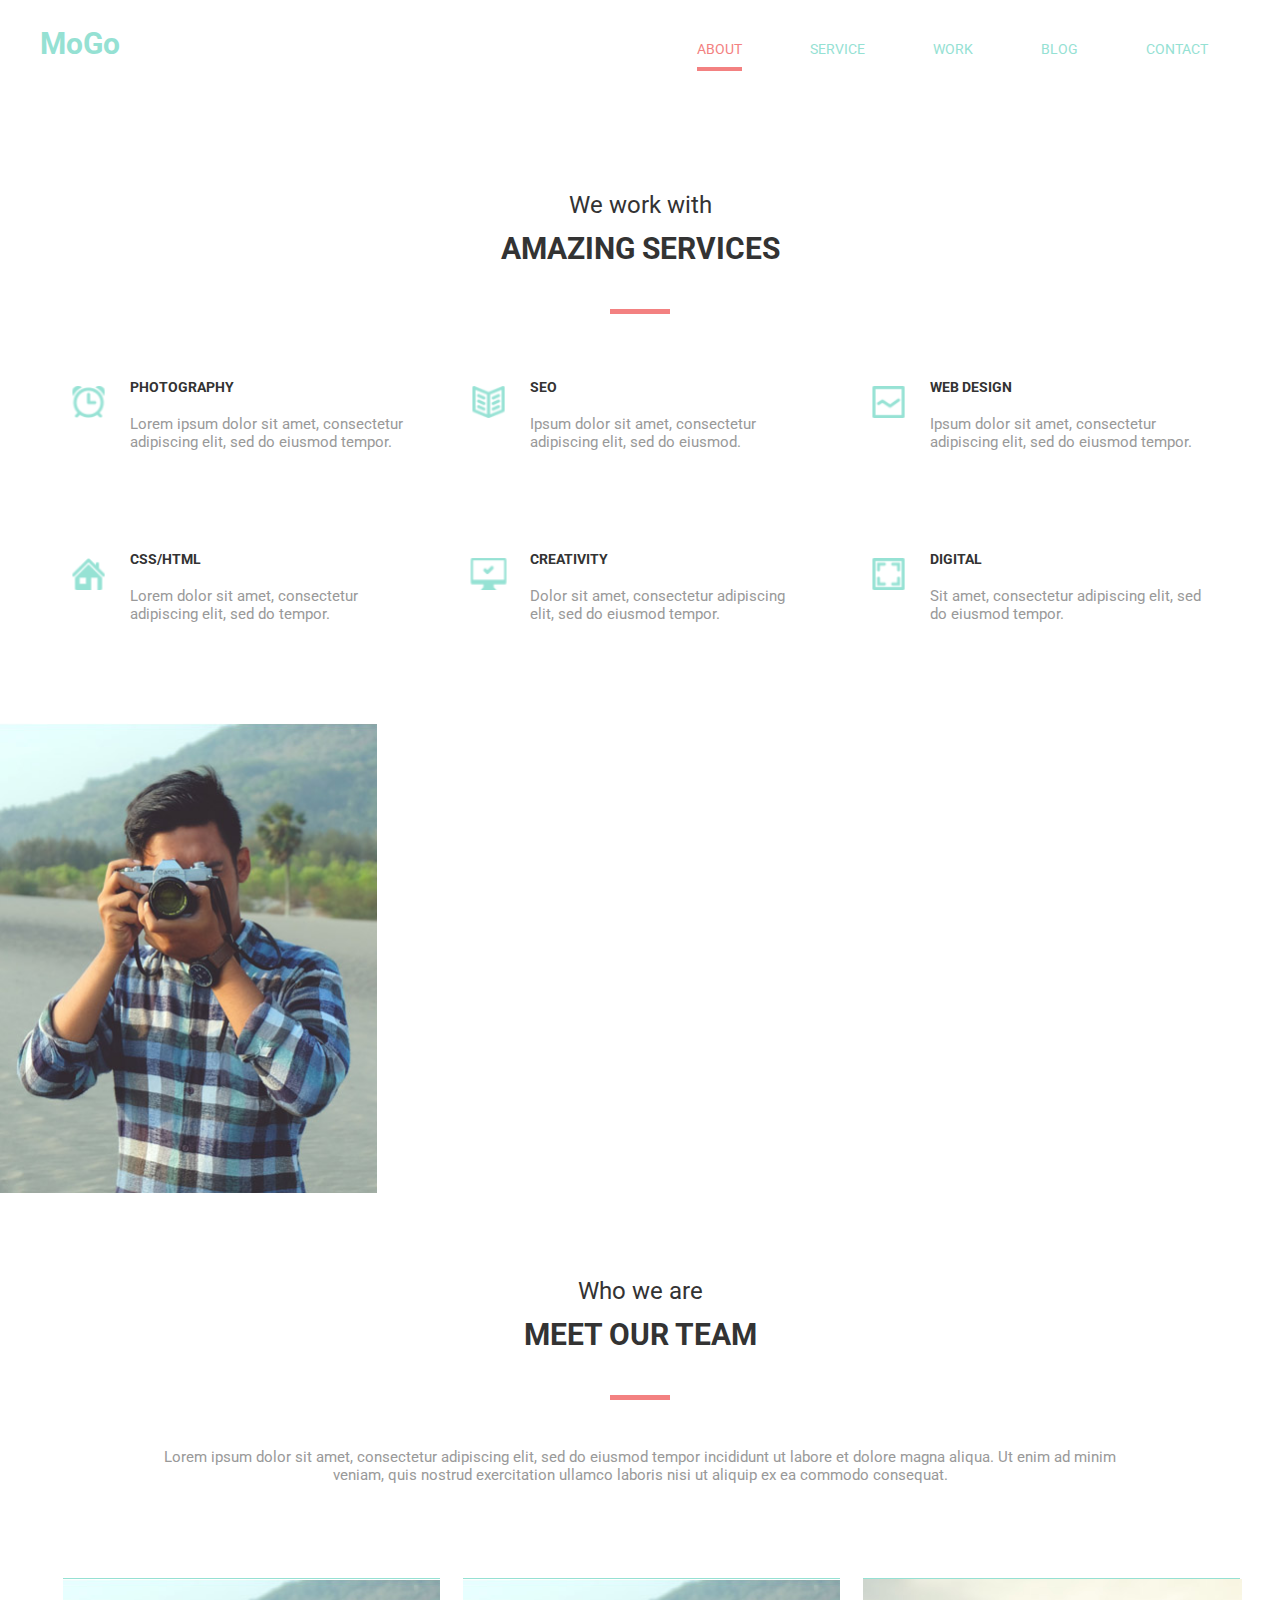
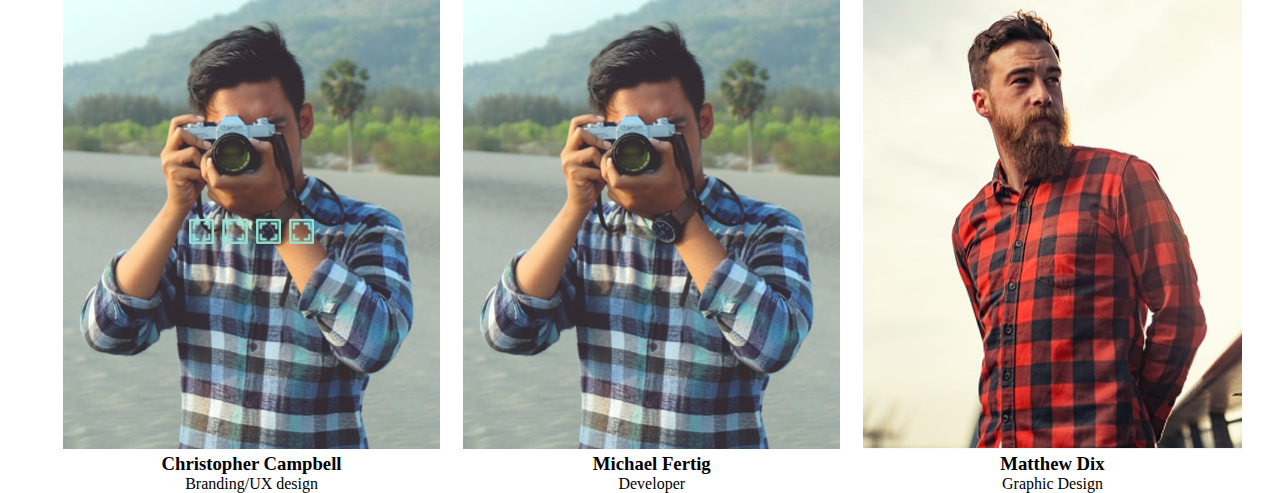
==== html-css/module-6/index.html @ bb380bfc "Homework_6" ====
<!DOCTYPE html>
<html lang="en">
<head>
    <meta charset="UTF-8">
    <meta name="viewport" content="width=device-width, initial-scale=1.0">
    <meta http-equiv="X-UA-Compatible" content="ie=edge">
    <link rel="stylesheet" href="css/style.css">
    <title>Homework-6</title>
</head>
<body>
    <header class="clearfix">
        <div class="wraper">
            <div class="logo">
                <div class="logo1">go<div class="logo1">mo</div></div>
            </div>
                <nav class="navigation">
                    <ul class="navigation_list">
                        <li class="navigation_item"> <a class="active" href="#">about</a></li>
                        <li class="navigation_item"> <a href="#">service</a></li>
                        <li class="navigation_item"> <a href="#">work</a></li>
                        <li class="navigation_item"> <a href="#">blog</a></li>
                        <li class="navigation_item"> <a href="#">contact</a></li>
                    </ul>
                </nav>
        </div>
    </header>
    <main>
            <section class="service">
                <p class="text1">We work with</p>
                <h2 class="text2">Amazing Services</h2>
                   <div class="service_block">
                        <div class="service_section">
                            <div class="icons"><img src="img/icons_1.png" weight="32" height="32" alt=""></div>
                            <div class="sing">
                                <h3 class="sign1">Photography</h3>
                                <p class="sign2">Lorem ipsum dolor sit amet, consectetur adipiscing elit, sed do eiusmod tempor.</p>
                            </div>
        </div>
        <div class="service_section" >
                <div class="icons"><img src="img/icons_2.png" weight="32" height="32" alt=""></div>
                <div class="sing">
                    <h3 class="sign1">seo</h3>
                    <p class="sign2">Ipsum dolor sit amet, consectetur adipiscing elit, sed do eiusmod.</p>
                </div>
</div>
<div class="service_section">
        <div class="icons"><img src="img/icons_3.png" weight="32" height="32" alt=""></div>
        <div class="sing">
            <h3 class="sign1">Web Design</h3>
            <p class="sign2">Ipsum dolor sit amet, consectetur adipiscing elit, sed do eiusmod tempor.</p>
        </div>
</div>
<div class="service_section">
        <div class="icons"><img src="img/icons_4.png" weight="32" height="32" alt=""></div>
        <div class="sing">
            <h3 class="sign1">Css/Html</h3>
            <p class="sign2">Lorem dolor sit amet, consectetur adipiscing elit, sed do tempor.</p>
        </div>
</div>
<div class="service_section">
        <div class="icons"><img src="img/icons_5.png" weight="32" height="32" alt=""></div>
        <div class="sing">
            <h3 class="sign1">Creativity</h3>
            <p class="sign2">Dolor sit amet, consectetur adipiscing elit, sed do eiusmod tempor.</p>
        </div>
</div>
<div class="service_section">
        <div class="icons"><img src="img/icons_6.png" weight="32" height="32" alt=""></div>
        <div class="sing">
            <h3 class="sign1">digital</h3>
            <p class="sign2">Sit amet, consectetur adipiscing elit, sed do eiusmod tempor.</p>
        </div>
</div>
</div>
                    </section>
                    
<div class="block1">
    <img src="img/photo_2.jpg" weight="380" height="470"  alt="">
    <div class="above img"></div>
    <div class="ander img"></div>
</div>


    <section class="our_team">
            <p class="text_text1">Who we are</p>
            <h2 class="text_text2">meet our team</h2>
            <p class="text_text3">Lorem ipsum dolor sit amet, consectetur adipiscing elit, sed do eiusmod tempor incididunt ut labore et dolore magna aliqua. Ut enim ad minim<br>veniam, quis nostrud exercitation ullamco laboris nisi ut aliquip ex ea commodo consequat. </p>
        <div class="our_team_section">
            <div class="our_team_section_block">
            <div><img src="img/photo_2.jpg" weight="380" height="470" alt=""></div>
            <div class="above_img"></div>
            <div class="ander_img"></div>
                    <div class="our_team_section-hover">
                            <div class="button_active"><img src="img/icons_6.png" weight="25" height="25" alt=""></div>
                            <div class="button"><img src="img/icons_6.png" weight="25" height="25"  alt=""></div>
                            <div class="button"><img src="img/icons_6.png" weight="25" height="25"  alt=""></div>
                            <div class="button"><img src="img/icons_6.png" weight="25" height="25"  alt=""></div>  
                            </div>
                <div class="under_block">
                      <h3>Christopher Campbell</h3>
                      <p>Branding/UX design</p>
                        </div>
        </div>

    <div class="our_team_section_block">
        <div><img src="img/photo_2.jpg" weight="380" height="470" alt=""></div>
        <div class="above_img"></div>
        <div class="ander_img"></div>
        <div class="our_team_section-hover">
                <div class="button_active"><img src="" alt=""></div>
                <div class="button"><img src="" alt=""></div>
                <div class="button"><img src="" alt=""></div>
                <div class="button"><img src="" alt=""></div>  
                </div>
    <div class="under_block">
          <h3>Michael Fertig </h3>
          <p>Developer</p>
            </div>
</div>

<div class="our_team_section_block">
<div><img src="img/photo_3.jpg" weight="380" height="470" alt=""></div>
<div class="ander_img"></div>
<div class="above_img"></div>

<div class="our_team_section-hover">
        <div class="button_active"><img src="" alt=""></div>
        <div class="button"><img src="" alt=""></div>
        <div class="button"><img src="" alt=""></div>
        <div class="button"><img src="" alt=""></div>  
        </div>
<div class="under_block">
  <h3>Matthew Dix</h3>
  <p>Graphic Design</p>
    </div>
</div>
</div>
    </section>

    </main>
    <footer></footer>
    
</body>
</html>
---- html-css/module-6/css/style.css ----
@import url('https://fonts.googleapis.com/css?family=Roboto:300,400,700,900');

* {
    margin: 0;
    pad: 0;
}

header{
    width: 1200px;
    margin: 0 auto;
}

.logo{
    float: left; 
    margin-top: 26px;
    font-family:"Roboto", "Arial", sans-serif;
    font-size: 30px;
    font-weight: bold;
    color: #95e1d3;
}

.navigation{
float: right;
margin-top: 40px;

}


.logo1{
    float: left;
   
}

.logo1:first-letter{
    font-family:"Roboto", "Arial", sans-serif;
    font-size: 30px;
    font-weight: bold;
    color: #95e1d3;
    text-transform: uppercase;
}

.navigation .navigation_list .navigation_item{
    list-style: none;
    display: inline-block;
    font-family:"Roboto", "Arial", sans-serif;
    font-size: 14px;
    font-weight: regular;
    margin: 0px 32px; 
    text-transform: uppercase;
}

.navigation .navigation_list .navigation_item a{
    text-decoration: none;
    color: #95e1d3;
}

.navigation .navigation_list .navigation_item a:hover::after{
    content: ""; 
    background: #f38181;
    width: auto;
    height: 4px;
    display: block;
    margin: 0 auto;
    margin-top: 10px; 
}

.navigation .navigation_list .navigation_item .active::after{
    content: ""; 
    background: #f38181;
    width: auto;
    height: 4px;
    display: block;
    margin: 0 auto;
    margin-top: 10px;  
    }

.navigation .navigation_list .navigation_item .active{
    color: #f38181;
}

.navigation .navigation_list .navigation_item a:hover{
    color: #f38181;
}

.clearfix::after{
    content: "";
    display: table;
    clear: both;
}

.service .text2::after{
    content: ""; 
    background: #f38181;
    width: 60px;
    height: 5px;
    display: block;
    margin: 0 auto;
    margin-top: 43px;  

}

.service .text1{
    text-align: center;
    font-family:"Roboto", "Arial", sans-serif;
    font-size: 24px;
    font-weight: regular;
    color: #333333;
    margin-top: 120px;

}

.service .text2{
    text-align: center;
    font-family:"Roboto", "Arial", sans-serif;
    font-size: 30px;
    font-weight: bold;
    color: #333333;
    margin-top: 12px;
    text-transform: uppercase;
}


.service_block{
   display: flex;  
   flex-wrap: wrap;
   width: 1200px;
   margin: 0 auto;
   margin-top: 65px;
}

.service_section{
    display: flex;
    justify-content: center;
    width: 340px;
    margin: 0 auto 100px 27px;

}

.service_section .icons img{
    margin-top: 7px;
}

.service_section .icons img{
    position: relative;
    transform: translate(-7, -7);
}
.service_section .sing{
    margin-left: 20px;
}

.sing .sign1{
    font-family:"Roboto", "Arial", sans-serif;
    font-size: 14px;
    font-weight: regular;
    color: #333333;
    text-transform: uppercase;
   
} 

.sing .sign2{
    font-family:"Roboto", "Arial", sans-serif;
    font-size: 15px;
    font-weight: 24px;
    color: #999999;
    margin-top: 20px;
}

.our_team .text_text1{
    text-align: center;
    font-family:"Roboto", "Arial", sans-serif;
    font-size: 24px;
    font-weight: regular;
    color: #333333;
    margin-top: 80px;

}

.our_team .text_text2{
    text-align: center;
    font-family:"Roboto", "Arial", sans-serif;
    font-size: 30px;
    font-weight: bold;
    color: #333333;
    margin-top: 12px;
    text-transform: uppercase;
}

.our_team .text_text2::after{
    content: ""; 
    background: #f38181;
    width: 60px;
    height: 5px;
    display: block;
    margin: 0 auto;
    margin-top: 43px;  

}

.our_team .text_text3{
    text-align: center;
    font-family:"Roboto", "Arial", sans-serif;
    font-size: 15px;
    font-weight: 24px;
    color: #999999;
    margin-top: 48px;
}



.our_team_section .our_team_section_block:hover img{
    position: relative;
    top: -5px;
    left: -7px;
    transition-duration: 200ms;
    
}
.our_team_section{
    display: flex;  
    width: 1200px;
    margin: 0 auto;
    margin-top: 95px;
    position: relative;
}
.our_team_section_block{
    position: relative;
}


.our_team_section .our_team_section_block .ander_img{
    z-index: -1;
    position: absolute;
    width: 377px;
    height: 470px;
    background: #95e1d3;
    transform: translateY(-475px);
}

.our_team_section_block:hover .above_img{
    position: absolute;
    background: linear-gradient(rgba(252, 227, 138, 0.8), rgba(243, 129, 129, 0.8));
    width: 377px;
    height: 470px;
    transform: translateY(-475px);
    margin-top: -5px;
    margin-left: -6px;
    transition-duration: 200ms;
    opacity: 0.8;
    
}


.our_team_section .our_team_section_block{
    margin-left: 23px;
}

.our_team_section-hover{
    display: flex;
    justify-content: center;
}

.under_block h3{
    text-align: center;
}

.under_block p{
    text-align: center;
}

.our_team_section .our_team_section-hover{
    position: absolute;
    transform: translate(-50%, -30%);
    text-align: center;
    color: #fff;
    width: 218px;
    height: 57px;
    top: 50%;
    left: 50% 
}
.our_team_section-hover{
    position: absolute;
}

.cour_team_section .our_team_section-hover .button{
  display: inline-block;
  width: 55px;
  height: 55px;
  border: 1px solid #e2a081;
  background-color: #fce38a;
}

.cour_team_section .our_team_section-hover .button:hover{
    background-color: #fce38a;
}
.cour_team_section .our_team_section-hover .button_active:hover{
    background-color: #fce38a;
}

.cour_team_section .our_team_section_block:hover .our_team_section-hover{
    display: inline-block;
}

/*
.our_team_section-hover .button, .button_active{
    display: block;
    width: 55px;
    height: 55px;
    border: 1px solid #e2a081;
    background-color: #fce38a;
}
.our_team_section-hover .button img{
    margin-top: 12px;
    margin-left: 12px;
}

.our_team_section-hover .button_active img{
    margin-top: 12px;
    margin-left: 12px;
}
.our_team_section_block{
    position: relative;
}

.our_team_section-hover{
    position: absolute;
}

.our_team_section_block img:hover{
    transition-property: 
    color: linear-gradient(rgba(252, 227, 138, 0.8), rgba(243, 129, 129, 0.8));
    transition-duration: 2s;   
}

/*
/*.block1:hover img{
    position: relative;
    margin-top: -5px;
}
.block1 img{
    width: 380px;
    height: 470px;
    transition-duration: 0.2s;  
}
.block1 .above img{
    z-index: 1;
    position: absolute;
    background: linear-gradient(rgba(252, 227, 138, 0.8), rgba(243, 129, 129, 0.8));
    width: 380px;
    height: 470px;
    top: -5px;
    left: 0px;
    opacity: 0;
    transition-duration: 0.2s;
}

.block1 .above img:hover{
    background: linear-gradient(rgba(252, 227, 138, 0.8), rgba(243, 129, 129, 0.8));
}
.block1 .ander img{
    position: absolute;
    width: 380px;
    height: 470px;
    background-color: #95e1d3;
    z-index: -1;
    top: 0px;
    right: 10px;
}



a.rollover {
    background: url(images/mark.png); /* Путь к файлу с исходным  рисунком */
    display: block; /* Рисунок как блочный элемент */
    width: 151px; /* Ширина рисунка в пикселах */
    height: 40px; /* Высота рисунка */
   }
   a.rollover:hover {
    background-position: 0 -40px;


/*
transform: translateX(5px), translateY(5px);

.our_team_section-hover{
    position: absolute;
    display: none;
    transform: translate(-50%, -30%);
    text-align: center;
    color: #fff;
    width: 380px;
    height: 472px;
    top: 50%;
    left: 50% 
}


/*
.our_team_section-hover:hover{
    content: "";
    position: absolute; 
    background: #000002;
    opacity: 0.5;
    display: none;
    width: 380px;
    height: 472px;
}

.our_team_section_block .our_team_section-hover::before{
    content: "";
    position: absolute; 
    background: #000002;
    opacity: 0.5;
    display: none;
    width: 380px;
    height: 472px; 
}

.catalog-section .catalog-block::before{
   top: 10px;
   right: 10px;
}

.catalog-section .catalog-block:hover::before{
    display: block;
} 
.catalog-section .catalog-block:hover .catalog-option-hover{
    display: inline-block;
}
*/
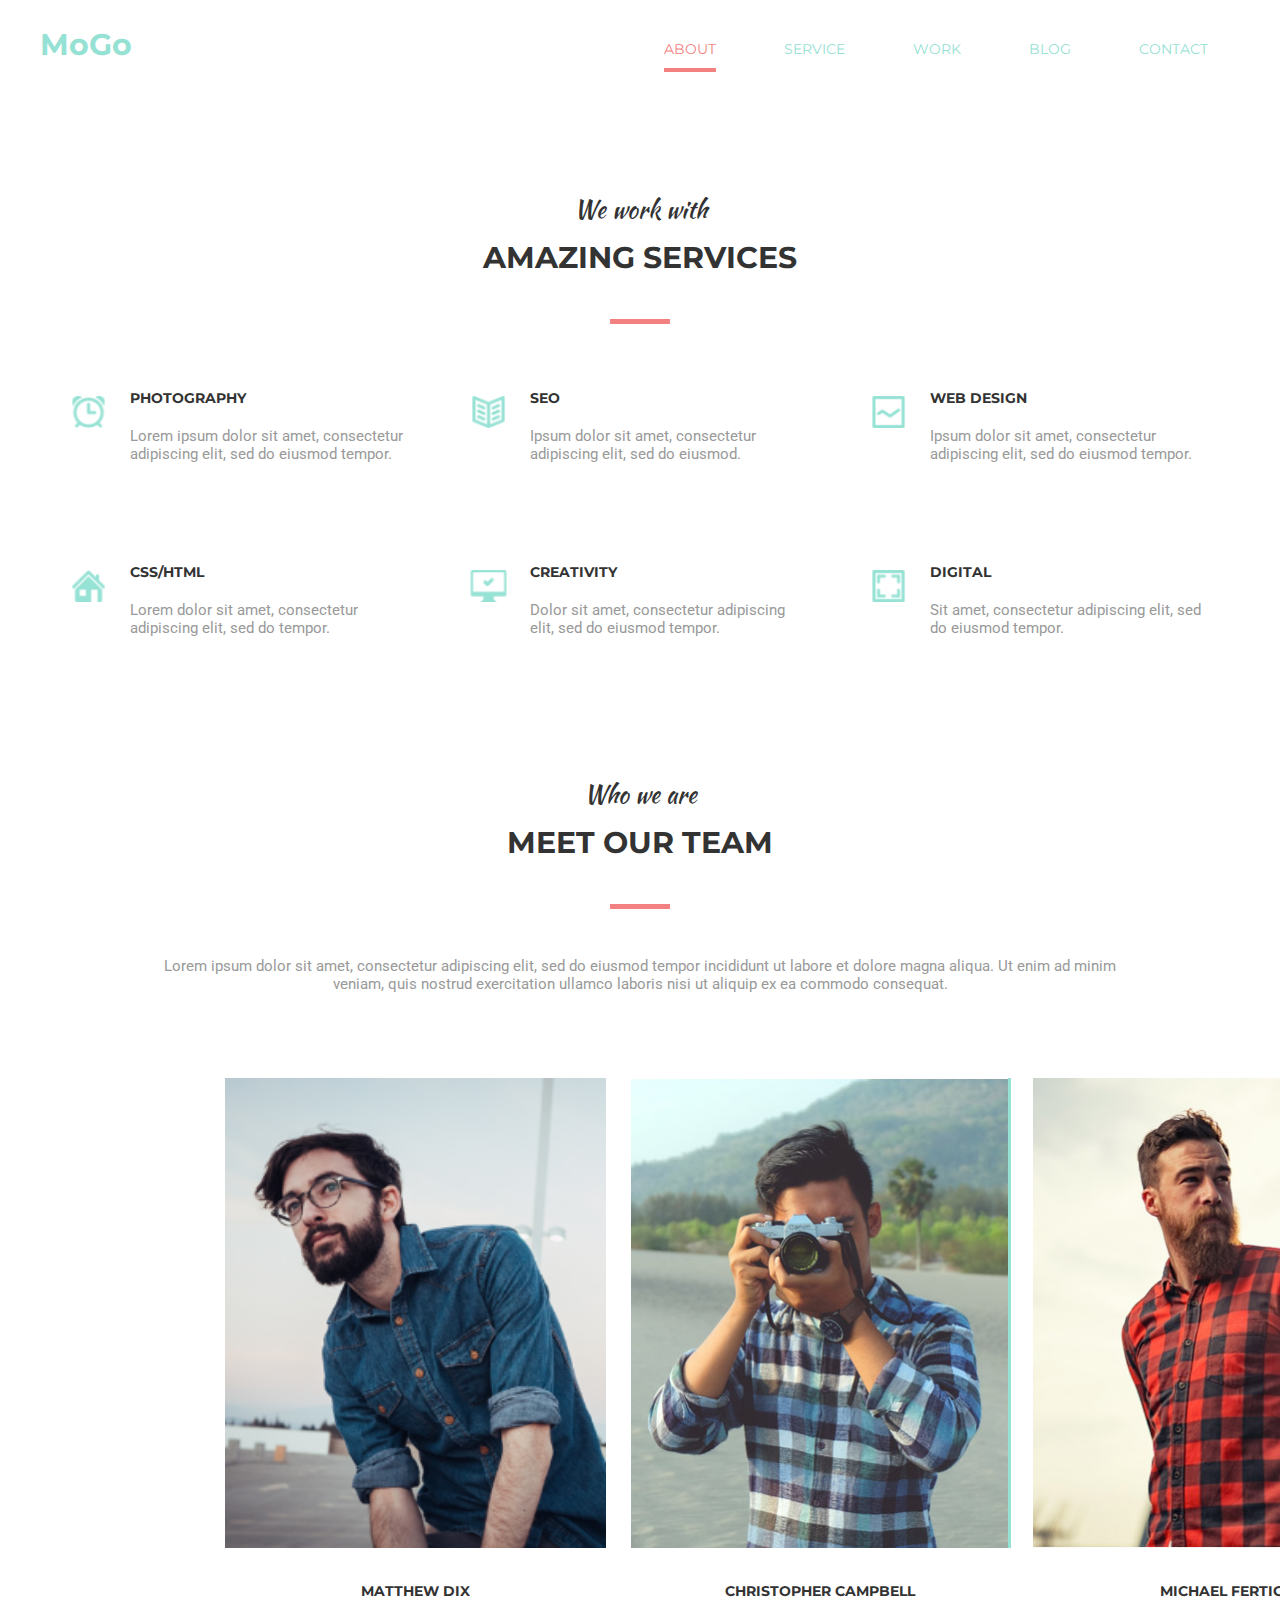
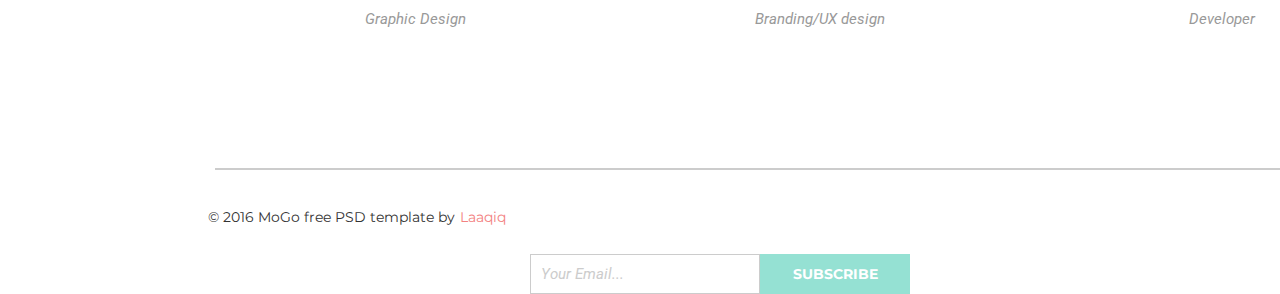
==== commit 4daad984: "Homework_6" ====
--- a/html-css/module-6/index.html
+++ b/html-css/module-6/index.html
@@ -73,72 +73,74 @@
 </div>
 </div>
                     </section>
-                    
-<div class="block1">
-    <img src="img/photo_2.jpg" weight="380" height="470"  alt="">
-    <div class="above img"></div>
-    <div class="ander img"></div>
-</div>
 
 
-    <section class="our_team">
-            <p class="text_text1">Who we are</p>
-            <h2 class="text_text2">meet our team</h2>
-            <p class="text_text3">Lorem ipsum dolor sit amet, consectetur adipiscing elit, sed do eiusmod tempor incididunt ut labore et dolore magna aliqua. Ut enim ad minim<br>veniam, quis nostrud exercitation ullamco laboris nisi ut aliquip ex ea commodo consequat. </p>
-        <div class="our_team_section">
-            <div class="our_team_section_block">
-            <div><img src="img/photo_2.jpg" weight="380" height="470" alt=""></div>
-            <div class="above_img"></div>
-            <div class="ander_img"></div>
-                    <div class="our_team_section-hover">
-                            <div class="button_active"><img src="img/icons_6.png" weight="25" height="25" alt=""></div>
-                            <div class="button"><img src="img/icons_6.png" weight="25" height="25"  alt=""></div>
-                            <div class="button"><img src="img/icons_6.png" weight="25" height="25"  alt=""></div>
-                            <div class="button"><img src="img/icons_6.png" weight="25" height="25"  alt=""></div>  
-                            </div>
-                <div class="under_block">
-                      <h3>Christopher Campbell</h3>
-                      <p>Branding/UX design</p>
-                        </div>
-        </div>
-
-    <div class="our_team_section_block">
-        <div><img src="img/photo_2.jpg" weight="380" height="470" alt=""></div>
-        <div class="above_img"></div>
-        <div class="ander_img"></div>
-        <div class="our_team_section-hover">
-                <div class="button_active"><img src="" alt=""></div>
-                <div class="button"><img src="" alt=""></div>
-                <div class="button"><img src="" alt=""></div>
-                <div class="button"><img src="" alt=""></div>  
-                </div>
-    <div class="under_block">
-          <h3>Michael Fertig </h3>
-          <p>Developer</p>
+                <section class="team">
+                        <p class="text_text1">Who we are</p>
+                        <h2 class="text_text2">meet our team</h2>
+                        <p class="text_text3">Lorem ipsum dolor sit amet, consectetur adipiscing elit, sed do eiusmod tempor incididunt ut labore et dolore magna aliqua. Ut enim ad minim<br>veniam, quis nostrud exercitation ullamco laboris nisi ut aliquip ex ea commodo consequat. </p>
+                        <div class="team_list">
+                                <div class="team_list_block">
+                                    <div class="team_list_photoblock">
+                                    <img class="photo" src="img/photo_1.jpg" weight="380" height="470" alt="">
+                                    <div class="team_list_hover">
+                                            <div class="icon_facebook"><img class="icon_img" src="img/facebook.png"  alt=""></div>
+                                            <div class="icon_twitter"><img class="icon_img" src="img/twitter.png"  alt=""></div>
+                                            <div class="icon_pinterest"><img class="icon_img" src="img/pinterest.png"  alt=""></div>
+                                            <div class="icon_instagram"><img class="icon_img" src="img/instagram.png"  alt=""></div>
+                                            
+                                        </div>
+                                        <div class="under_img">
+                                    <h3>Matthew Dix</h3>
+                                    <p>Graphic Design</p>
+                                </div>
+                                    </div>
+                                </div>
+                                
+                                <div class="team_list_block">
+                                     <div class="team_list_photoblock">
+                                    <img class="photo" src="img/photo_2.jpg" weight="380" height="470" alt="">
+                                    <div class="team_list_hover">
+                                            <div class="icon_facebook"><img class="icon_img" src="img/facebook.png"  alt=""></div>
+                                            <div class="icon_twitter"><img class="icon_img" src="img/twitter.png"  alt=""></div>
+                                            <div class="icon_pinterest"><img class="icon_img" src="img/pinterest.png"  alt=""></div>
+                                            <div class="icon_instagram"><img class="icon_img" src="img/instagram.png"  alt=""></div>
+                                        </div>
+                                        <div class="under_img">
+                                                <h3>Christopher Campbell</h3>
+                                                <p>Branding/UX design</p>
+                                            </div>
+                                    </div>
+                                    </div>
+                                            <div class="team_list_block">
+                                                <div class="team_list_photoblock">
+                                                <img class="photo" src="img/photo_3.jpg" weight="380" height="470" alt="">
+                                                <div class="team_list_hover">
+                                                <div class="icon_facebook"><img class="icon_img" src="img/facebook.png"  alt=""></div>
+                                            <div class="icon_twitter"><img class="icon_img" src="img/twitter.png"  alt=""></div>
+                                            <div class="icon_pinterest"><img class="icon_img" src="img/pinterest.png"  alt=""></div>
+                                            <div class="icon_instagram"><img class="icon_img" src="img/instagram.png"  alt=""></div>
+                                                    </div>
+                                                    <div class="under_img">
+                                                            <h3>Michael Fertig</h3>
+                                                            <p>Developer</p>
+                                                        </div>
+                                                </div>
+                                                </div>
+                                            </div>
+                </section>             
+    </main>
+    <footer clearfix>
+        <div class="before">
+            
+                    <div class="line">© 2016 MoGo free PSD template by<span>Laaqiq</span></div>
+               
+                <ul class="but">
+                    <li><button class="but1">Your Email...</button></li>
+                    <li><button class="but2">Subscribe</button></li>
+                </ul>
             </div>
-</div>
-
-<div class="our_team_section_block">
-<div><img src="img/photo_3.jpg" weight="380" height="470" alt=""></div>
-<div class="ander_img"></div>
-<div class="above_img"></div>
-
-<div class="our_team_section-hover">
-        <div class="button_active"><img src="" alt=""></div>
-        <div class="button"><img src="" alt=""></div>
-        <div class="button"><img src="" alt=""></div>
-        <div class="button"><img src="" alt=""></div>  
-        </div>
-<div class="under_block">
-  <h3>Matthew Dix</h3>
-  <p>Graphic Design</p>
-    </div>
-</div>
-</div>
-    </section>
-
-    </main>
-    <footer></footer>
+    </footer>
     
 </body>
 </html>--- a/html-css/module-6/css/style.css
+++ b/html-css/module-6/css/style.css
@@ -1,4 +1,8 @@
-@import url('https://fonts.googleapis.com/css?family=Roboto:300,400,700,900');
+@import url('https://fonts.googleapis.com/css?family=Roboto:300i,400,700');
+
+@import url('https://fonts.googleapis.com/css?family=Kaushan+Script&subset=latin-ext');
+
+@import url('https://fonts.googleapis.com/css?family=Montserrat:400,500,700,900');
 
 * {
     margin: 0;
@@ -13,7 +17,7 @@
 .logo{
     float: left; 
     margin-top: 26px;
-    font-family:"Roboto", "Arial", sans-serif;
+    font-family:"Montserrat", "Arial", sans-serif;
     font-size: 30px;
     font-weight: bold;
     color: #95e1d3;
@@ -32,7 +36,7 @@
 }
 
 .logo1:first-letter{
-    font-family:"Roboto", "Arial", sans-serif;
+    font-family:"Montserrat", "Arial", sans-serif;
     font-size: 30px;
     font-weight: bold;
     color: #95e1d3;
@@ -42,7 +46,7 @@
 .navigation .navigation_list .navigation_item{
     list-style: none;
     display: inline-block;
-    font-family:"Roboto", "Arial", sans-serif;
+    font-family:"Montserrat", "Arial", sans-serif;
     font-size: 14px;
     font-weight: regular;
     margin: 0px 32px; 
@@ -101,7 +105,7 @@
 
 .service .text1{
     text-align: center;
-    font-family:"Roboto", "Arial", sans-serif;
+    font-family:"Kaushan Script", "Arial", cursive;
     font-size: 24px;
     font-weight: regular;
     color: #333333;
@@ -111,7 +115,7 @@
 
 .service .text2{
     text-align: center;
-    font-family:"Roboto", "Arial", sans-serif;
+    font-family:"Montserrat", "Arial", sans-serif;
     font-size: 30px;
     font-weight: bold;
     color: #333333;
@@ -149,7 +153,7 @@
 }
 
 .sing .sign1{
-    font-family:"Roboto", "Arial", sans-serif;
+    font-family:"Montserrat", "Arial", sans-serif;
     font-size: 14px;
     font-weight: regular;
     color: #333333;
@@ -160,24 +164,34 @@
 .sing .sign2{
     font-family:"Roboto", "Arial", sans-serif;
     font-size: 15px;
-    font-weight: 24px;
+    font-weight: regular;
     color: #999999;
     margin-top: 20px;
 }
 
-.our_team .text_text1{
-    text-align: center;
-    font-family:"Roboto", "Arial", sans-serif;
+/*SECTION TEAM*/
+
+.team{
+    width: 100%;
+    text-align: center;
+    padding: 40px 0 100px;
+}
+
+/*text*/
+
+.team .text_text1{
+    text-align: center;
+    font-family:"Kaushan Script", "Arial", cursive;
     font-size: 24px;
     font-weight: regular;
     color: #333333;
-    margin-top: 80px;
-
-}
-
-.our_team .text_text2{
-    text-align: center;
-    font-family:"Roboto", "Arial", sans-serif;
+ 
+
+}
+
+.team .text_text2{
+    text-align: center;
+    font-family:"Montserrat", "Arial", sans-serif;
     font-size: 30px;
     font-weight: bold;
     color: #333333;
@@ -185,7 +199,7 @@
     text-transform: uppercase;
 }
 
-.our_team .text_text2::after{
+.team .text_text2::after{
     content: ""; 
     background: #f38181;
     width: 60px;
@@ -196,233 +210,306 @@
 
 }
 
-.our_team .text_text3{
+.team .text_text3{
     text-align: center;
     font-family:"Roboto", "Arial", sans-serif;
     font-size: 15px;
+    font-weight: regular;
+    color: #999999;
+    margin-top: 48px;
+}
+
+
+.team_list{
+   display: flex;  
+   width: 100%; 
+   margin-top: 85px;
+   margin-left: 200px;
+}
+
+.team_list .team_list_block{
+    display: flex;
+    justify-content: space-between;
+    margin-left: 25px;   
+}
+
+.team_list .team_list_photoblock{
+    position: relative;
+}
+
+.team_list .team_list_block::before{
+content: "";
+position: absolute;
+width: 380px;
+height: 470px;
+background-color: #95e1d3;
+z-index: -1;
+}
+
+.team_list_block .team_list_photoblock::before{
+content: "";
+position: absolute;
+width: 380px;
+height: 470px;
+background: linear-gradient(to top, #eed687, #f08c8a);
+opacity: 0;
+z-index: 1;
+transition: all 0.2s linear;
+}
+
+.team_list_block:hover .team_list_photoblock::before{
+    opacity: 0.9;
+    transform: translate(-10px, -10px);
+}
+/*
+.team_list_photoblock:hover .photo{
+    transition: all 0.2s linear; 
+}*/
+
+.team_list_block:hover .photo{
+    transform: translate(-10px, -10px);
+    transition: all 0.2s linear;
+}
+
+/*icons*/
+
+.team_list_hover .icon_facebook{
+    position: absolute;
+    opacity: 0;
+    top: 200px;
+    left: 81px;
+    width: 55px;
+    height: 55px;
+    border: 1px solid #f38181;
+    background-color: #fce38a;
+    z-index: 2;
+}
+
+.team_list_hover .icon_twitter{
+    position: absolute;
+    opacity: 0;
+    top: 200px;
+    left: 138px;
+    width: 55px;
+    height: 55px;
+    border: 1px solid #f38181;
+    background-color: #fce38a;
+    z-index: 2;
+}
+
+.team_list_hover .icon_pinterest{
+    position: absolute;
+    opacity: 0;
+    top: 200px;
+    left: 195px;
+    width: 55px;
+    height: 55px;
+    border: 1px solid #f38181;
+    background-color: #fce38a;
+    z-index: 2;
+}
+
+.team_list_hover .icon_instagram{
+    position: absolute;
+    opacity: 0;
+    top: 200px;
+    left: 252px;
+    width: 55px;
+    height: 55px;
+    border: 1px solid #f38181;
+    background-color: #fce38a;
+    z-index: 2;
+}
+
+.team_list_hover .icon_instagram .icon_img{
+    position: absolute;
+    width: 35px;
+    height: 25px;
+    top: 15px;
+    left: 10px;
+ }  
+
+.team_list_hover .icon_facebook .icon_img{
+    position: absolute;
+    width: 35px;
+    height: 25px;
+    top: 15px;
+    left: 10px;
+}
+
+.team_list_hover .icon_twitter .icon_img{
+    position: absolute;
+    width: 35px;
+    height: 25px;
+    top: 15px;
+    left: 10px;
+ }
+
+ .team_list_hover .icon_pinterest .icon_img{
+    position: absolute;
+    width: 35px;
+    height: 25px;
+    top: 15px;
+    left: 10px;
+ }
+
+
+.team_list_photoblock:hover .icon_facebook{
+    transform: translate(-10px, -10px);
+    opacity: 1;
+    transition: all 0.2s linear;
+} 
+.team_list_photoblock:hover .icon_twitter{
+    transform: translate(-10px, -10px);
+    opacity: 1;
+    transition: all 0.2s linear;
+}
+.team_list_photoblock:hover .icon_pinterest{
+    transform: translate(-10px, -10px);
+    opacity: 1;
+    transition: all 0.2s linear;
+} 
+.team_list_photoblock:hover .icon_instagram {
+    transform: translate(-10px, -10px);
+    opacity: 1;
+    transition: all 0.2s linear;
+}
+
+
+
+.team_list_photoblock .icon_facebook:hover{
+    background-color: #95e1d3;
+    border-color: #95e1d3;
+    transition: all 0.2s linear;
+} 
+.team_list_photoblock .icon_twitter:hover{
+    background-color: #95e1d3;
+    border-color: #95e1d3;
+    transition: all 0.2s linear;
+}
+.team_list_photoblock .icon_pinterest:hover{
+    background-color: #95e1d3;
+    border-color: #95e1d3;
+    transition: all 0.2s linear;
+} 
+.team_list_photoblock .icon_instagram:hover{
+    background-color: #95e1d3;
+    border-color: #95e1d3;
+    transition: all 0.2s linear;
+}
+
+
+.team_list_photoblock .icon_facebook{
+    background-color: #95e1d3;
+    border-color: #95e1d3;
+}
+
+.under_img h3{
+    text-align: center;
+    font-family:"Montserrat", "Arial", sans-serif;
+    font-size: 14px;
+    font-weight: regular;
+    color: #333333;
+    text-transform: uppercase;
+}
+
+.under_img p{
+    text-align: center;
+    font-family:"Roboto", "Arial", sans-serif;
+    font-size: 15px;
+    font-style: italic;
     font-weight: 24px;
     color: #999999;
-    margin-top: 48px;
-}
-
-
-
-.our_team_section .our_team_section_block:hover img{
-    position: relative;
-    top: -5px;
-    left: -7px;
-    transition-duration: 200ms;
+}
+
+.under_img h3{
+    margin-top: 30px;
+    margin-bottom: 10px;
+}
+
+
+/*footer*/
+
+.before::before{
+    content: "";
+    background:  #cccccc;
+    width: 1210px;
+    height: 2px;
+    display: block;
+    margin-top: 40px;
+    margin-bottom: 10px;
+    margin-left: 215px;
+}
+
+.clearfix::after{
+    content: "";
+    display: table;
+    clear: both;
+}
+
+footer{
+    width: 100%;
+    margin: 0 auto;
+}
+
+footer .line{
+    float: left;
+    display: inline-block;
+    font-family:"Montserrat", "Arial", sans-serif;
+    font-size: 14px;
+    font-weight: regular;
+    color: #333333;
+    padding: 28px;
+}
+
+footer span{
+    color: #f38181;
+    margin-left: 5px;
+}
+
+
+
+.but{
+    float: right;
     
 }
-.our_team_section{
-    display: flex;  
-    width: 1200px;
-    margin: 0 auto;
-    margin-top: 95px;
-    position: relative;
-}
-.our_team_section_block{
-    position: relative;
-}
-
-
-.our_team_section .our_team_section_block .ander_img{
-    z-index: -1;
-    position: absolute;
-    width: 377px;
-    height: 470px;
-    background: #95e1d3;
-    transform: translateY(-475px);
-}
-
-.our_team_section_block:hover .above_img{
-    position: absolute;
-    background: linear-gradient(rgba(252, 227, 138, 0.8), rgba(243, 129, 129, 0.8));
-    width: 377px;
-    height: 470px;
-    transform: translateY(-475px);
-    margin-top: -5px;
-    margin-left: -6px;
-    transition-duration: 200ms;
-    opacity: 0.8;
-    
-}
-
-
-.our_team_section .our_team_section_block{
-    margin-left: 23px;
-}
-
-.our_team_section-hover{
-    display: flex;
-    justify-content: center;
-}
-
-.under_block h3{
-    text-align: center;
-}
-
-.under_block p{
-    text-align: center;
-}
-
-.our_team_section .our_team_section-hover{
-    position: absolute;
-    transform: translate(-50%, -30%);
-    text-align: center;
-    color: #fff;
-    width: 218px;
-    height: 57px;
-    top: 50%;
-    left: 50% 
-}
-.our_team_section-hover{
-    position: absolute;
-}
-
-.cour_team_section .our_team_section-hover .button{
-  display: inline-block;
-  width: 55px;
-  height: 55px;
-  border: 1px solid #e2a081;
-  background-color: #fce38a;
-}
-
-.cour_team_section .our_team_section-hover .button:hover{
-    background-color: #fce38a;
-}
-.cour_team_section .our_team_section-hover .button_active:hover{
-    background-color: #fce38a;
-}
-
-.cour_team_section .our_team_section_block:hover .our_team_section-hover{
+.but li{
     display: inline-block;
-}
-
-/*
-.our_team_section-hover .button, .button_active{
-    display: block;
-    width: 55px;
-    height: 55px;
-    border: 1px solid #e2a081;
-    background-color: #fce38a;
-}
-.our_team_section-hover .button img{
-    margin-top: 12px;
-    margin-left: 12px;
-}
-
-.our_team_section-hover .button_active img{
-    margin-top: 12px;
-    margin-left: 12px;
-}
-.our_team_section_block{
-    position: relative;
-}
-
-.our_team_section-hover{
-    position: absolute;
-}
-
-.our_team_section_block img:hover{
-    transition-property: 
-    color: linear-gradient(rgba(252, 227, 138, 0.8), rgba(243, 129, 129, 0.8));
-    transition-duration: 2s;   
-}
-
-/*
-/*.block1:hover img{
-    position: relative;
-    margin-top: -5px;
-}
-.block1 img{
-    width: 380px;
-    height: 470px;
-    transition-duration: 0.2s;  
-}
-.block1 .above img{
-    z-index: 1;
-    position: absolute;
-    background: linear-gradient(rgba(252, 227, 138, 0.8), rgba(243, 129, 129, 0.8));
-    width: 380px;
-    height: 470px;
-    top: -5px;
-    left: 0px;
-    opacity: 0;
-    transition-duration: 0.2s;
-}
-
-.block1 .above img:hover{
-    background: linear-gradient(rgba(252, 227, 138, 0.8), rgba(243, 129, 129, 0.8));
-}
-.block1 .ander img{
-    position: absolute;
-    width: 380px;
-    height: 470px;
-    background-color: #95e1d3;
-    z-index: -1;
-    top: 0px;
-    right: 10px;
-}
-
-
-
-a.rollover {
-    background: url(images/mark.png); /* Путь к файлу с исходным  рисунком */
-    display: block; /* Рисунок как блочный элемент */
-    width: 151px; /* Ширина рисунка в пикселах */
-    height: 40px; /* Высота рисунка */
-   }
-   a.rollover:hover {
-    background-position: 0 -40px;
-
-
-/*
-transform: translateX(5px), translateY(5px);
-
-.our_team_section-hover{
-    position: absolute;
-    display: none;
-    transform: translate(-50%, -30%);
-    text-align: center;
-    color: #fff;
-    width: 380px;
-    height: 472px;
-    top: 50%;
-    left: 50% 
-}
-
-
-/*
-.our_team_section-hover:hover{
-    content: "";
-    position: absolute; 
-    background: #000002;
-    opacity: 0.5;
-    display: none;
-    width: 380px;
-    height: 472px;
-}
-
-.our_team_section_block .our_team_section-hover::before{
-    content: "";
-    position: absolute; 
-    background: #000002;
-    opacity: 0.5;
-    display: none;
-    width: 380px;
-    height: 472px; 
-}
-
-.catalog-section .catalog-block::before{
-   top: 10px;
-   right: 10px;
-}
-
-.catalog-section .catalog-block:hover::before{
-    display: block;
-} 
-.catalog-section .catalog-block:hover .catalog-option-hover{
-    display: inline-block;
-}
-*/
+    list-style: none;
+    margin-left: -4px;
+}
+
+.but .but1{
+    width: 230px;
+    height: 40px;
+    text-align: left;
+    font-family:"Roboto", "Arial", sans-serif;
+    font-size: 15px;
+    font-style: italic;
+    font-weight: 24px;
+    background-color: #ffff;
+    color: #cccccc;
+    border: 1px solid #cccccc;
+    padding: 10px;
+}
+
+.but .but2{
+    width: 150px;
+    height: 40px;
+    text-align: center;
+    text-transform: uppercase;
+    font-family:"Montserrat", "Arial", sans-serif;
+    font-size: 14px;
+    font-weight:  bold;
+    background-color:  #95e1d3;
+    color: #ffff;
+    border: 1px solid #95e1d3;
+    padding: 10px;
+}
+
+.but{
+margin-right: 370px;
+}
+.line{
+    margin-left: 180px;
+}
